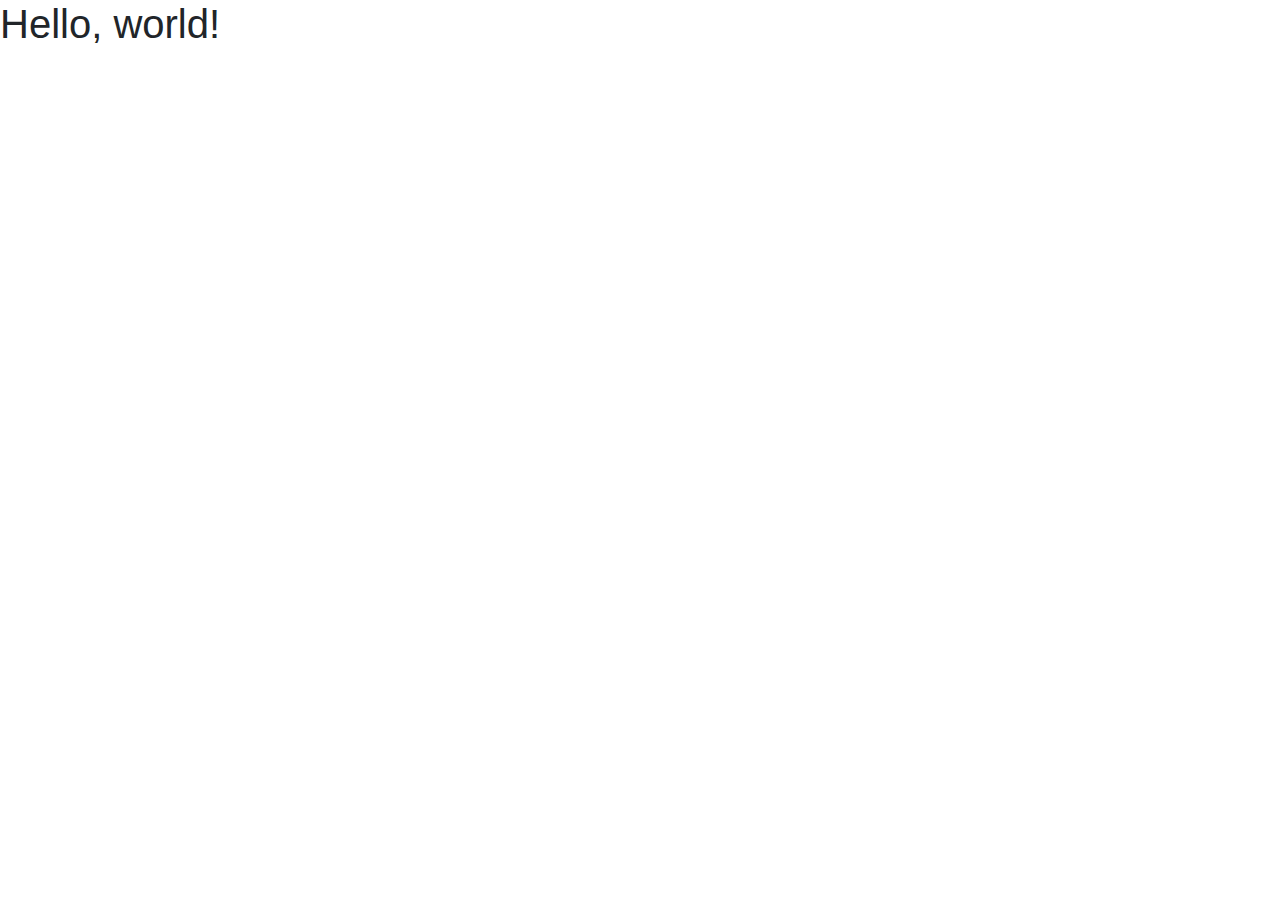
==== index.html @ cf63cec9 "first-commit. Add folders: css, images. Add file index.html" ====
<!doctype html>
<html lang="ru">
  <head>
    <!-- Required meta tags -->
    <meta charset="utf-8">
    <meta name="viewport" content="width=device-width, initial-scale=1, shrink-to-fit=no">

    <!-- Bootstrap CSS -->
    <link rel="stylesheet" href="https://stackpath.bootstrapcdn.com/bootstrap/4.3.1/css/bootstrap.min.css" integrity="sha384-ggOyR0iXCbMQv3Xipma34MD+dH/1fQ784/j6cY/iJTQUOhcWr7x9JvoRxT2MZw1T" crossorigin="anonymous">

    <title>Hello, world!</title>
  </head>
  <body>
    <h1>Hello, world!</h1>

    <!-- Optional JavaScript -->
    <!-- jQuery first, then Popper.js, then Bootstrap JS -->
    <script src="https://code.jquery.com/jquery-3.3.1.slim.min.js" integrity="sha384-q8i/X+965DzO0rT7abK41JStQIAqVgRVzpbzo5smXKp4YfRvH+8abtTE1Pi6jizo" crossorigin="anonymous"></script>
    <script src="https://cdnjs.cloudflare.com/ajax/libs/popper.js/1.14.7/umd/popper.min.js" integrity="sha384-UO2eT0CpHqdSJQ6hJty5KVphtPhzWj9WO1clHTMGa3JDZwrnQq4sF86dIHNDz0W1" crossorigin="anonymous"></script>
    <script src="https://stackpath.bootstrapcdn.com/bootstrap/4.3.1/js/bootstrap.min.js" integrity="sha384-JjSmVgyd0p3pXB1rRibZUAYoIIy6OrQ6VrjIEaFf/nJGzIxFDsf4x0xIM+B07jRM" crossorigin="anonymous"></script>
  </body>
</html>
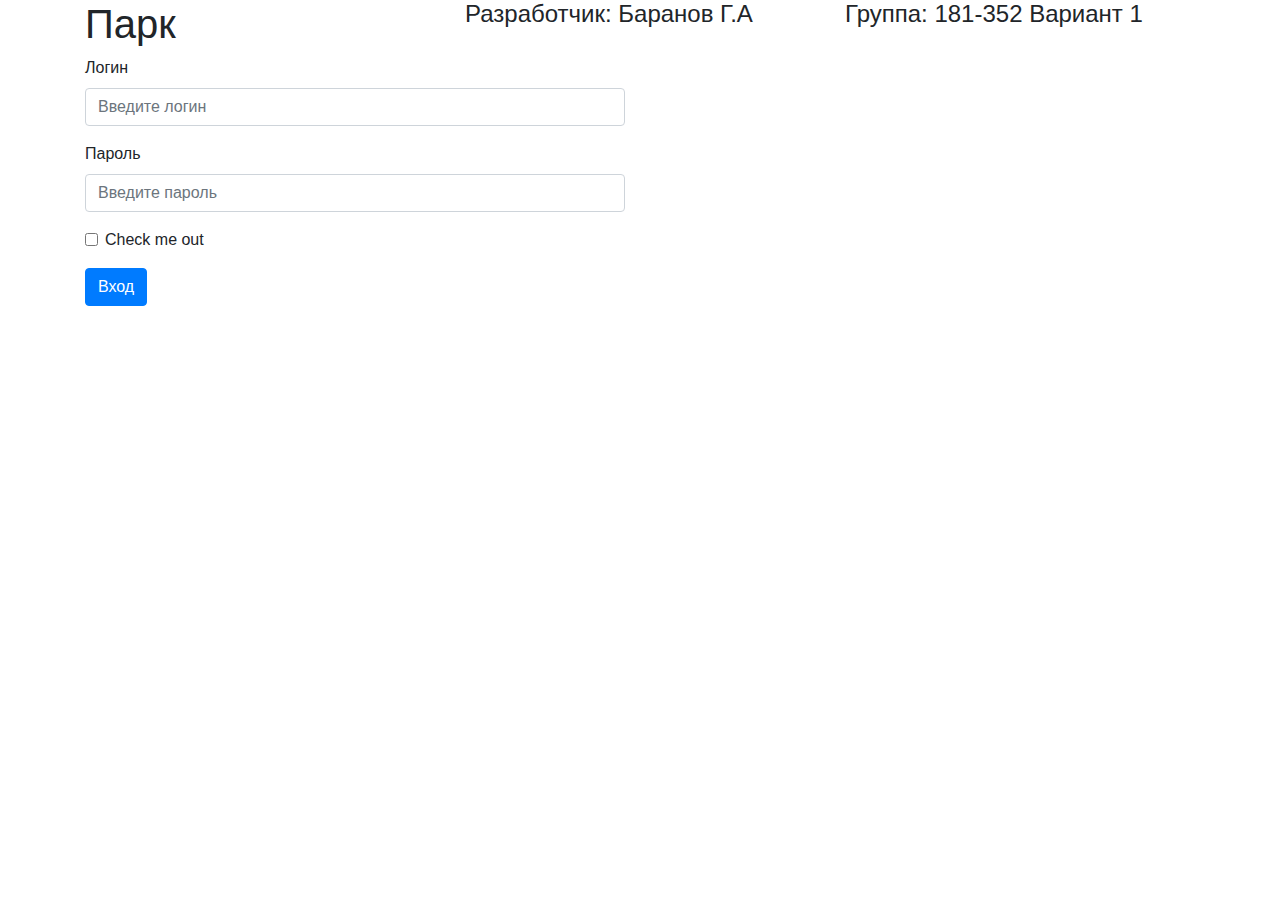
==== commit 52bce0f7: "add autorization-form" ====
--- a/index.html
+++ b/index.html
@@ -1,6 +1,7 @@
 <!doctype html>
 <html lang="ru">
-  <head>
+
+<head>
     <!-- Required meta tags -->
     <meta charset="utf-8">
     <meta name="viewport" content="width=device-width, initial-scale=1, shrink-to-fit=no">
@@ -8,15 +9,49 @@
     <!-- Bootstrap CSS -->
     <link rel="stylesheet" href="https://stackpath.bootstrapcdn.com/bootstrap/4.3.1/css/bootstrap.min.css" integrity="sha384-ggOyR0iXCbMQv3Xipma34MD+dH/1fQ784/j6cY/iJTQUOhcWr7x9JvoRxT2MZw1T" crossorigin="anonymous">
 
-    <title>Hello, world!</title>
-  </head>
-  <body>
-    <h1>Hello, world!</h1>
+    <title>Park!</title>
+</head>
+
+<body>
+    <div class="container">
+        <div class="row">
+            <h1 class="col-4">Парк</h1>
+            <h4 class="col-4">Разработчик: Баранов Г.А</h4>
+            <h4 class="col-4">Группа: 181-352 Вариант 1</h4>
+        </div>
+
+
+        <div class="row">
+
+            <form class="col-6">
+                <div class="form-group">
+                    <label for="exampleInputEmail1">Логин</label>
+                    <input type="email" class="form-control" id="exampleInputEmail1" aria-describedby="emailHelp" placeholder="Введите логин">
+                </div>
+                <div class="form-group">
+                    <label for="exampleInputPassword1">Пароль</label>
+                    <input type="password" class="form-control" id="exampleInputPassword1" placeholder="Введите пароль">
+                </div>
+                <div class="form-group form-check">
+                    <input type="checkbox" class="form-check-input" id="exampleCheck1">
+                    <label class="form-check-label" for="exampleCheck1">Check me out</label>
+                </div>
+                <button type="submit" class="btn btn-primary">Вход</button>
+            </form>
+        </div>
+
+
+    </div>
+
+
+
+
 
     <!-- Optional JavaScript -->
     <!-- jQuery first, then Popper.js, then Bootstrap JS -->
     <script src="https://code.jquery.com/jquery-3.3.1.slim.min.js" integrity="sha384-q8i/X+965DzO0rT7abK41JStQIAqVgRVzpbzo5smXKp4YfRvH+8abtTE1Pi6jizo" crossorigin="anonymous"></script>
     <script src="https://cdnjs.cloudflare.com/ajax/libs/popper.js/1.14.7/umd/popper.min.js" integrity="sha384-UO2eT0CpHqdSJQ6hJty5KVphtPhzWj9WO1clHTMGa3JDZwrnQq4sF86dIHNDz0W1" crossorigin="anonymous"></script>
     <script src="https://stackpath.bootstrapcdn.com/bootstrap/4.3.1/js/bootstrap.min.js" integrity="sha384-JjSmVgyd0p3pXB1rRibZUAYoIIy6OrQ6VrjIEaFf/nJGzIxFDsf4x0xIM+B07jRM" crossorigin="anonymous"></script>
-  </body>
-</html>+</body>
+
+</html>
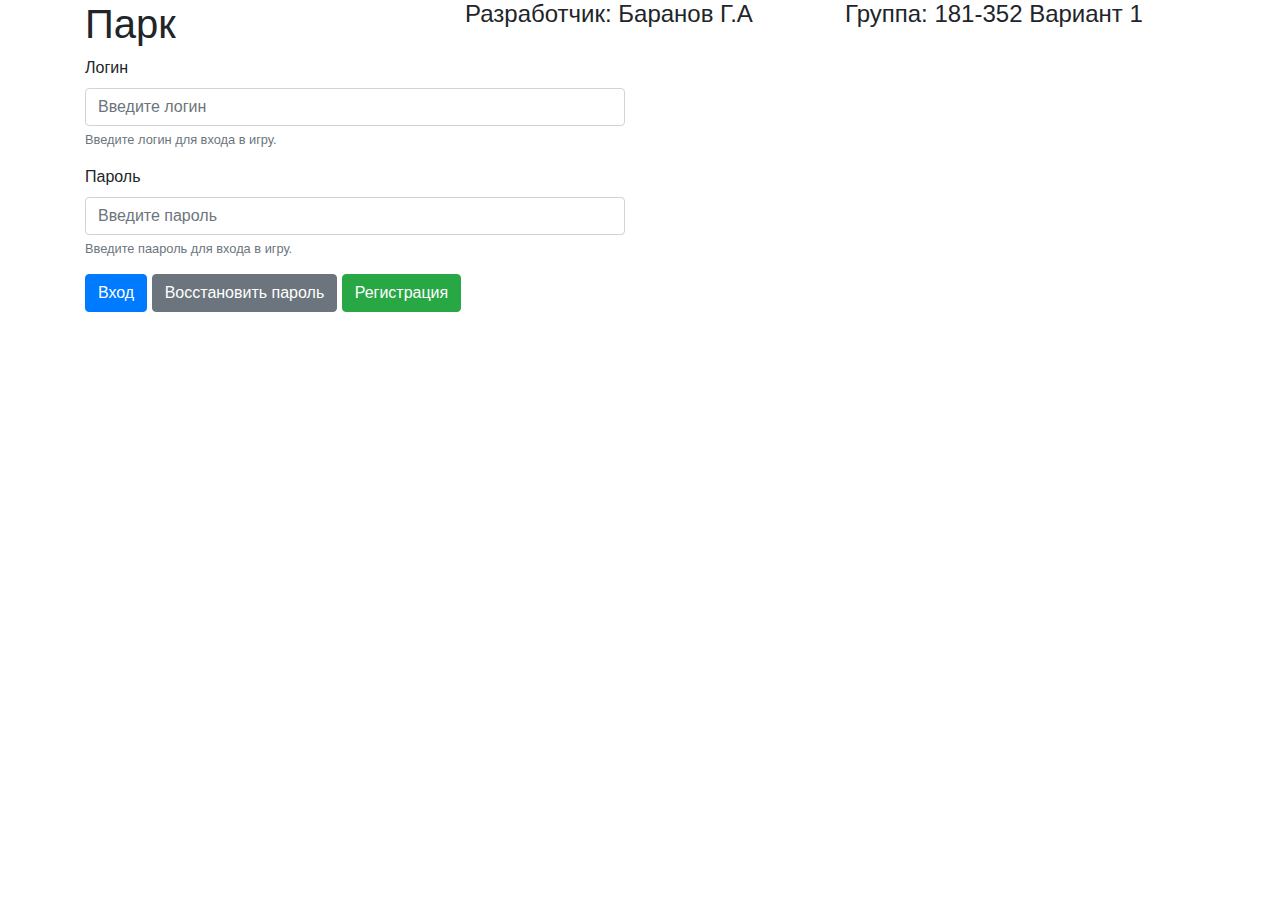
==== commit 0d3e9d07: "add registration file" ====
--- a/index.html
+++ b/index.html
@@ -27,16 +27,18 @@
                 <div class="form-group">
                     <label for="exampleInputEmail1">Логин</label>
                     <input type="email" class="form-control" id="exampleInputEmail1" aria-describedby="emailHelp" placeholder="Введите логин">
+                    <small id="emailHelp" class="form-text text-muted">Введите логин для входа в игру.</small>
                 </div>
                 <div class="form-group">
                     <label for="exampleInputPassword1">Пароль</label>
                     <input type="password" class="form-control" id="exampleInputPassword1" placeholder="Введите пароль">
-                </div>
-                <div class="form-group form-check">
-                    <input type="checkbox" class="form-check-input" id="exampleCheck1">
-                    <label class="form-check-label" for="exampleCheck1">Check me out</label>
+                    <small id="passHelp" class="form-text text-muted">Введите паароль для входа в игру.</small>
                 </div>
                 <button type="submit" class="btn btn-primary">Вход</button>
+                <button type="submit" class="btn btn-secondary">Восстановить пароль</button>
+                <a target="_blank" class="btn btn-success" href="#" role="button">Регистрация</a>
+
+                
             </form>
         </div>
 
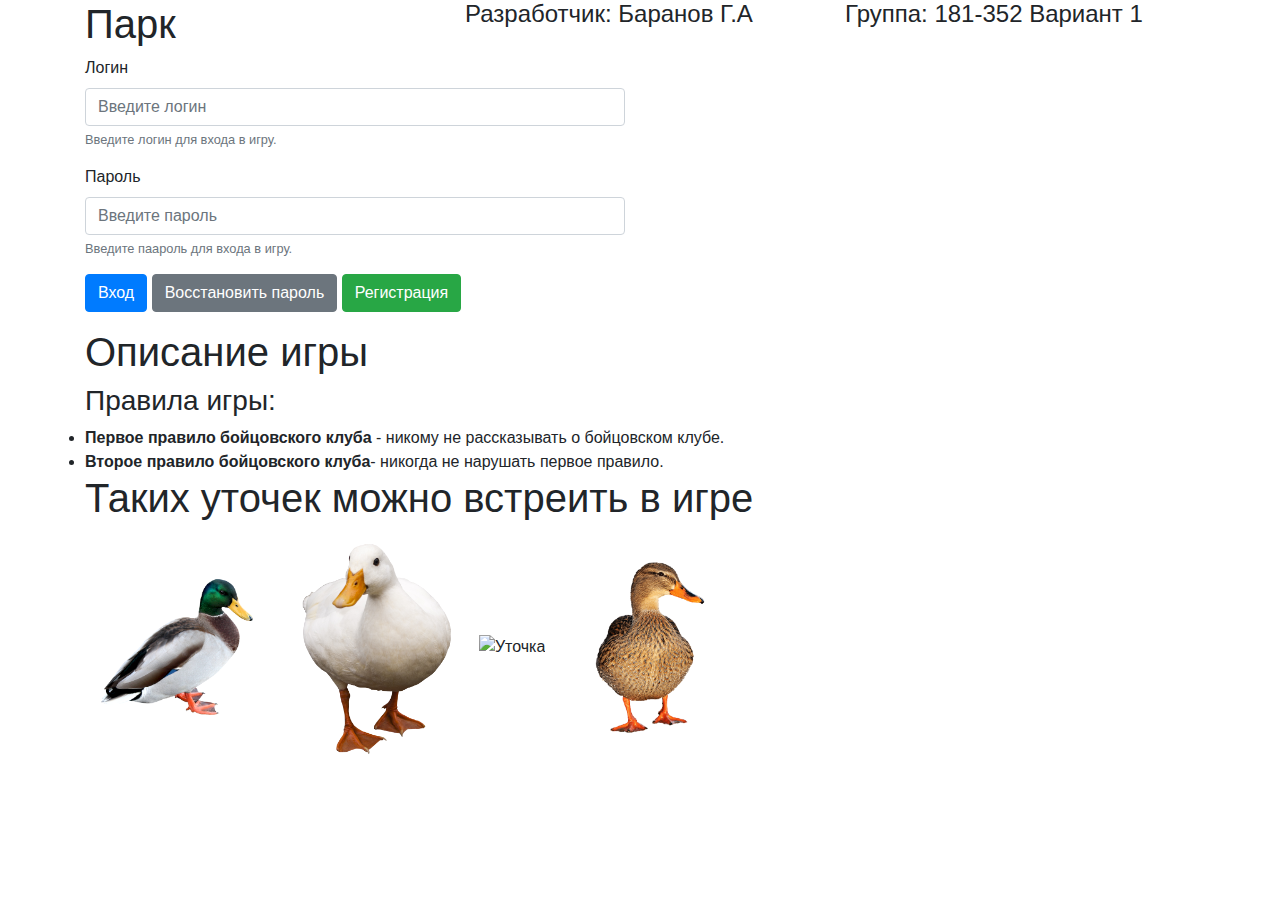
==== commit 6d2eded7: "Add description and images" ====
--- a/index.html
+++ b/index.html
@@ -8,12 +8,13 @@
 
     <!-- Bootstrap CSS -->
     <link rel="stylesheet" href="https://stackpath.bootstrapcdn.com/bootstrap/4.3.1/css/bootstrap.min.css" integrity="sha384-ggOyR0iXCbMQv3Xipma34MD+dH/1fQ784/j6cY/iJTQUOhcWr7x9JvoRxT2MZw1T" crossorigin="anonymous">
-
+    <link rel="stylesheet" href="css/style.css">
+    
     <title>Park!</title>
 </head>
 
 <body>
-    <div class="container">
+    <div class="container" id="cont-reg">
         <div class="row">
             <h1 class="col-4">Парк</h1>
             <h4 class="col-4">Разработчик: Баранов Г.А</h4>
@@ -36,12 +37,31 @@
                 </div>
                 <button type="submit" class="btn btn-primary">Вход</button>
                 <button type="submit" class="btn btn-secondary">Восстановить пароль</button>
-                <a target="_blank" class="btn btn-success" href="#" role="button">Регистрация</a>
+                <a target="_blank" class="btn btn-success" href="reg.html" role="button">Регистрация</a>
 
                 
             </form>
         </div>
 
+    
+    <div class="row"></div>
+    <h1 class="mt-3">Описание игры</h1>
+    <h3>Правила игры:</h3>
+    <li><b>Первое правило бойцовского клуба</b> - никому не рассказывать о бойцовском клубе.</li>
+    <li><b>Второе правило бойцовского клуба</b>- никогда не нарушать первое правило.</li>
+    <h1>Таких уточек можно встреить в игре</h1>
+    <img  width="200"  src="images/Duck.png" alt="Уточка" class="col-2 img-fluid images-ducks">
+    <img  width="200"  src="images/Duck-2.png" alt="Уточка" class="col-2img-fluid images-ducks">
+    <img  width="200"  src="images/Duck-3.png" alt="Уточка" class="col-2img-fluid images-ducks">
+    <img  width="200"  src="images/Duck-4.png" alt="Уточка" class="col-2img-fluid images-ducks">
+<!--    <img  width="200"  src="images/Duck-5.png" alt="Уточка" class="img-fluid images-ducks">-->
+    
+    
+    
+    
+    
+    
+    
 
     </div>
 
--- a/css/style.css
+++ b/css/style.css
@@ -0,0 +1,5 @@
+/*
+.images-ducks
+{
+    height: 200;
+}*/
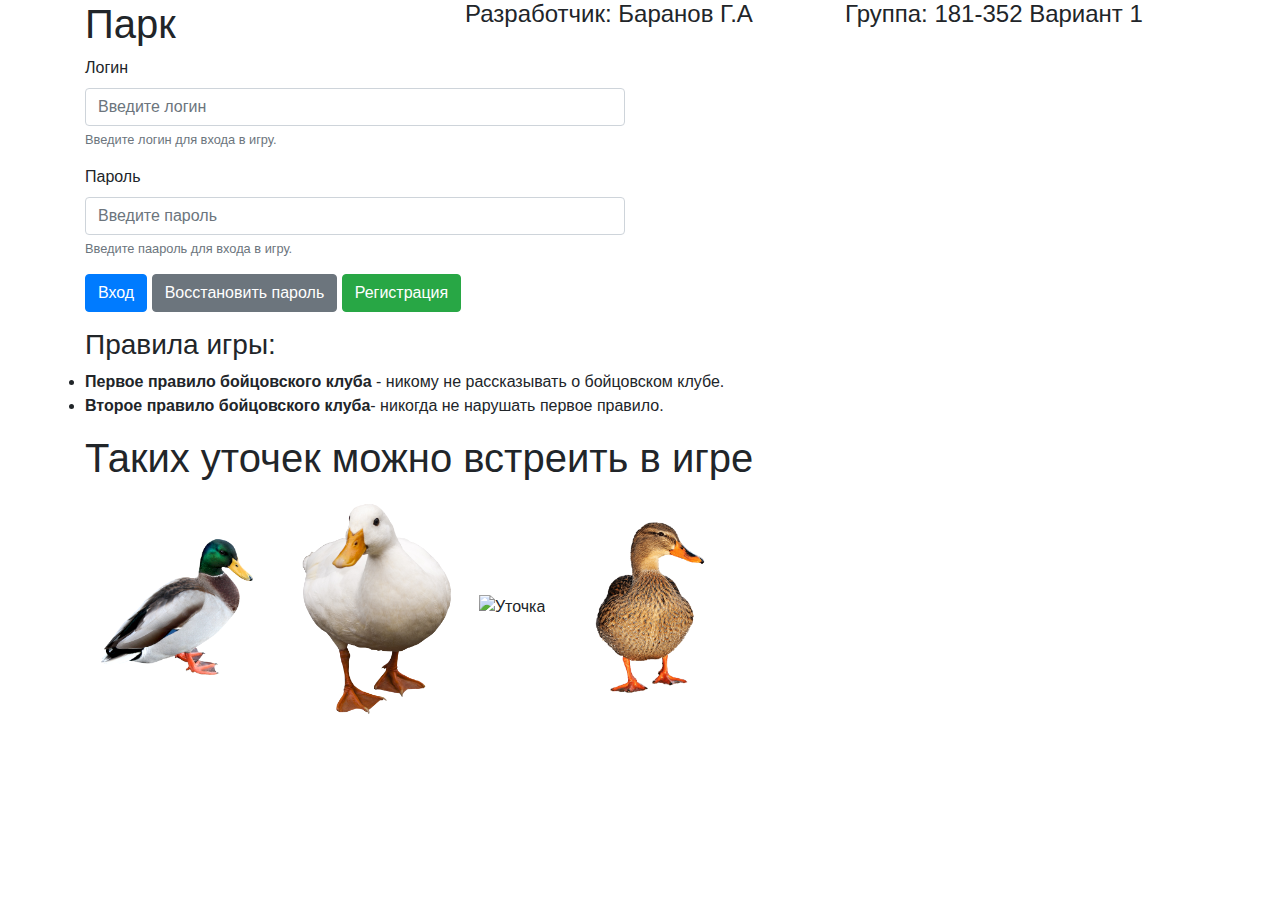
==== commit a0dc08ae: "create file game.html" ====
--- a/index.html
+++ b/index.html
@@ -42,14 +42,29 @@
                 
             </form>
         </div>
+        
+<!--
+        <script>
+        
+            function test()
+            {
+                console.log("dsfsdf");
+                var rules = document.getElementById("rules1")
+                console.log(rules);
+                //rules.setAttribute("style", "color:red; border: 1px solid blue;");
+                rules.style.cssText = "color: blue; border: 1px solid black"; 
+            }
+            
+            
+        </script>
+-->
 
     
     <div class="row"></div>
-    <h1 class="mt-3">Описание игры</h1>
-    <h3>Правила игры:</h3>
+    <h3 class="mt-3">Правила игры:</h3>
     <li><b>Первое правило бойцовского клуба</b> - никому не рассказывать о бойцовском клубе.</li>
-    <li><b>Второе правило бойцовского клуба</b>- никогда не нарушать первое правило.</li>
-    <h1>Таких уточек можно встреить в игре</h1>
+    <li ><b>Второе правило бойцовского клуба</b>- никогда не нарушать первое правило.</li>
+    <h1 class="mt-3">Таких уточек можно встреить в игре</h1>
     <img  width="200"  src="images/Duck.png" alt="Уточка" class="col-2 img-fluid images-ducks">
     <img  width="200"  src="images/Duck-2.png" alt="Уточка" class="col-2img-fluid images-ducks">
     <img  width="200"  src="images/Duck-3.png" alt="Уточка" class="col-2img-fluid images-ducks">
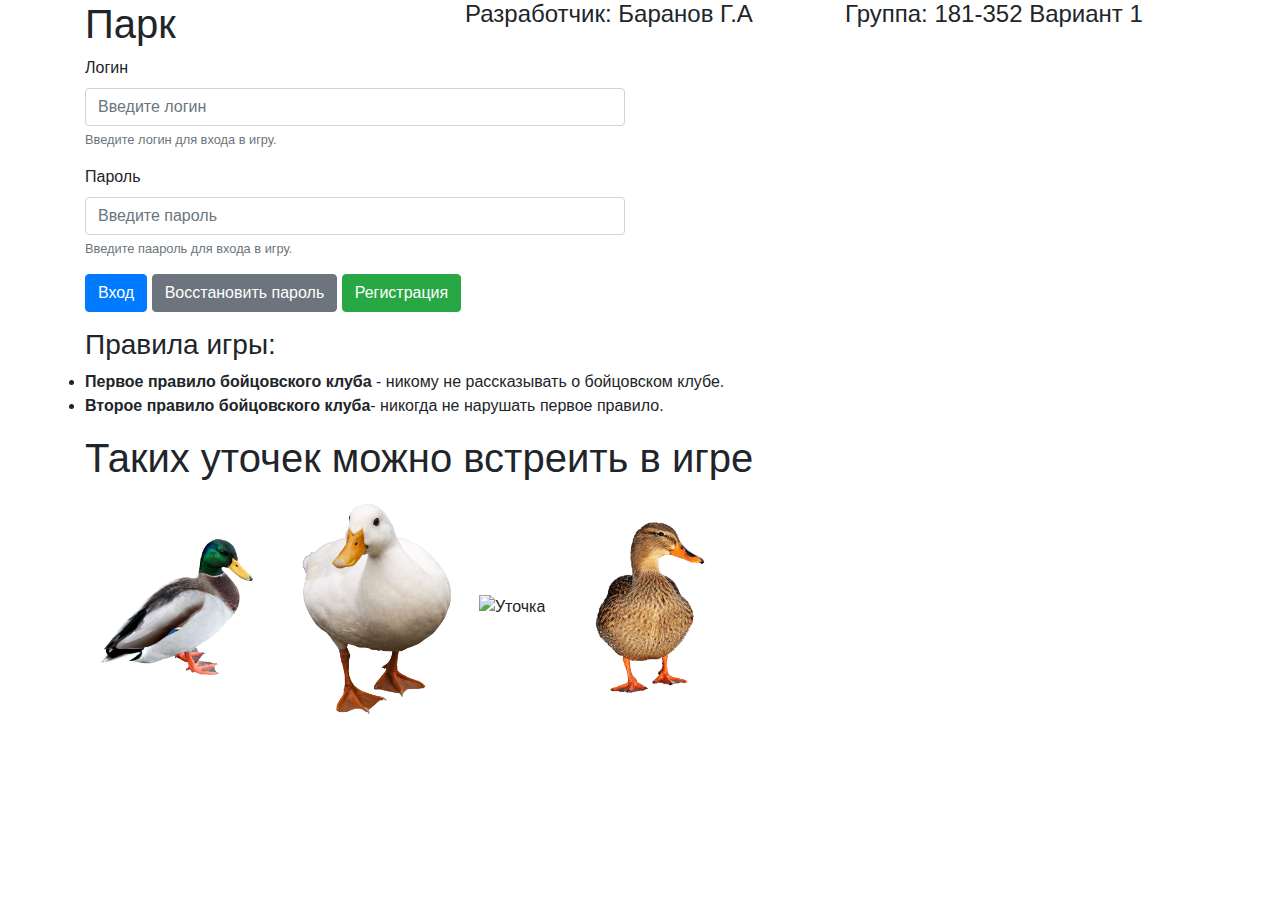
==== commit 029d380d: "add game-menu" ====
--- a/index.html
+++ b/index.html
@@ -35,7 +35,7 @@
                     <input type="password" class="form-control" id="exampleInputPassword1" placeholder="Введите пароль">
                     <small id="passHelp" class="form-text text-muted">Введите паароль для входа в игру.</small>
                 </div>
-                <button type="submit" class="btn btn-primary">Вход</button>
+                <a target="_blank" class="btn btn-primary" href="game.html" role="button">Вход</a>
                 <button type="submit" class="btn btn-secondary">Восстановить пароль</button>
                 <a target="_blank" class="btn btn-success" href="reg.html" role="button">Регистрация</a>
 
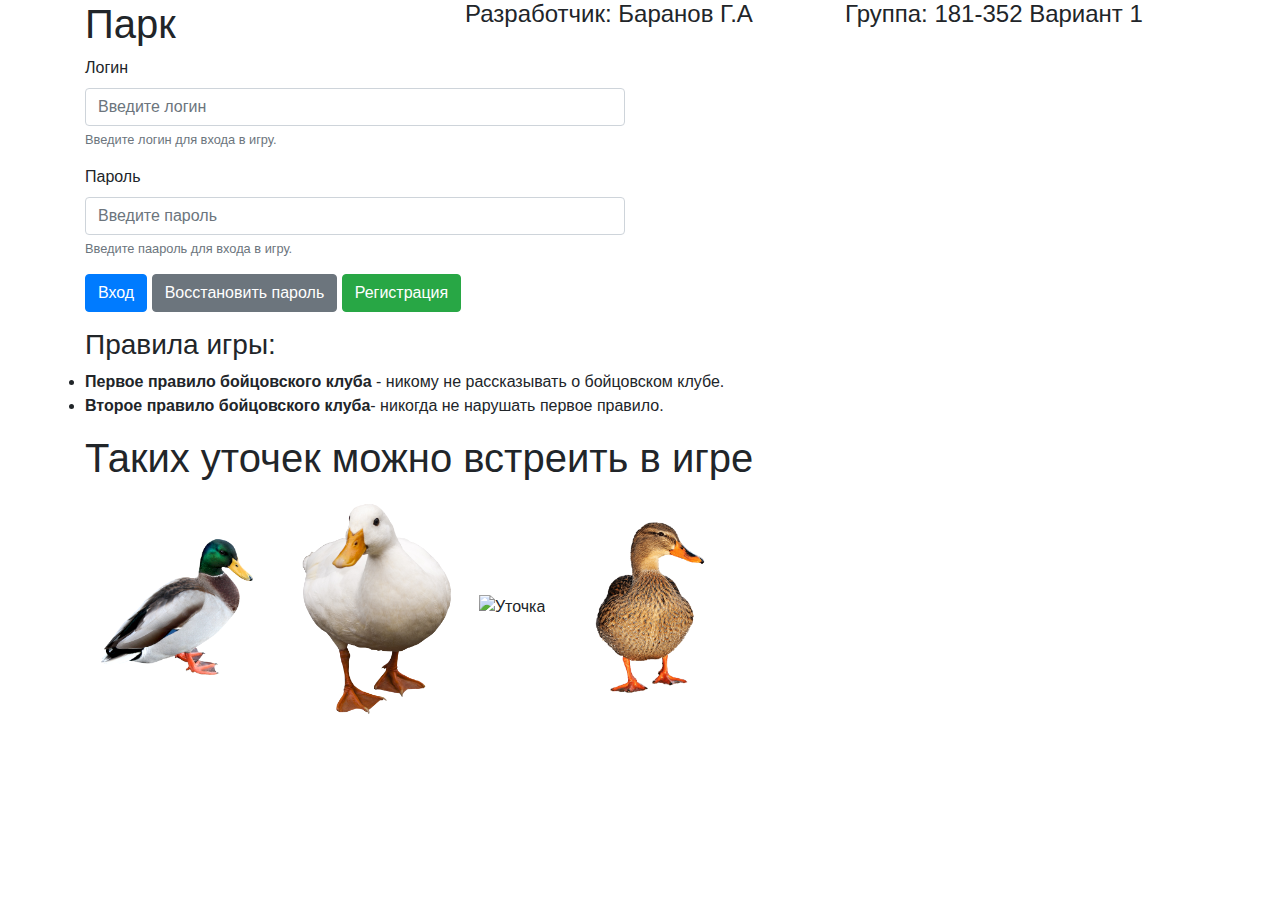
==== commit 8f98f35c: "add images on game.html" ====
--- a/index.html
+++ b/index.html
@@ -20,6 +20,28 @@
             <h4 class="col-4">Разработчик: Баранов Г.А</h4>
             <h4 class="col-4">Группа: 181-352 Вариант 1</h4>
         </div>
+        
+        
+        <script>
+        
+            function autoriz()
+            {
+                var login = document.getElementById("log").value;
+                var pass = document.getElementById("pass").value;
+                
+                if((login != " ")  &&  (pass!= " "))
+                    {
+                        window.open("game.html", "_self");
+                    }
+                else
+                    {
+                        alert("Вы не ввели логин или пароль");
+                    }
+                
+                
+            }
+        
+        </script>
 
 
         <div class="row">
@@ -27,15 +49,16 @@
             <form class="col-6">
                 <div class="form-group">
                     <label for="exampleInputEmail1">Логин</label>
-                    <input type="email" class="form-control" id="exampleInputEmail1" aria-describedby="emailHelp" placeholder="Введите логин">
+                    <input id="log" type="email" class="form-control" id="exampleInputEmail1" aria-describedby="emailHelp" placeholder="Введите логин">
                     <small id="emailHelp" class="form-text text-muted">Введите логин для входа в игру.</small>
                 </div>
                 <div class="form-group">
                     <label for="exampleInputPassword1">Пароль</label>
-                    <input type="password" class="form-control" id="exampleInputPassword1" placeholder="Введите пароль">
+                    <input id="pass" type="password" class="form-control" id="exampleInputPassword1" placeholder="Введите пароль">
                     <small id="passHelp" class="form-text text-muted">Введите паароль для входа в игру.</small>
                 </div>
-                <a target="_blank" class="btn btn-primary" href="game.html" role="button">Вход</a>
+<!--                <a target="_blank" class="btn btn-primary" href="game.html" role="button">Вход</a>-->
+                   <button type="submit" class="btn btn-primary" onclick="autoriz()">Вход</button>
                 <button type="submit" class="btn btn-secondary">Восстановить пароль</button>
                 <a target="_blank" class="btn btn-success" href="reg.html" role="button">Регистрация</a>
 
@@ -43,21 +66,7 @@
             </form>
         </div>
         
-<!--
-        <script>
-        
-            function test()
-            {
-                console.log("dsfsdf");
-                var rules = document.getElementById("rules1")
-                console.log(rules);
-                //rules.setAttribute("style", "color:red; border: 1px solid blue;");
-                rules.style.cssText = "color: blue; border: 1px solid black"; 
-            }
-            
-            
-        </script>
--->
+
 
     
     <div class="row"></div>
@@ -65,7 +74,7 @@
     <li><b>Первое правило бойцовского клуба</b> - никому не рассказывать о бойцовском клубе.</li>
     <li ><b>Второе правило бойцовского клуба</b>- никогда не нарушать первое правило.</li>
     <h1 class="mt-3">Таких уточек можно встреить в игре</h1>
-    <img  width="200"  src="images/Duck.png" alt="Уточка" class="col-2 img-fluid images-ducks">
+    <img  width="200"  src="images/Duck.png" alt="Уточка" class="col-2 img-fluid images-ducks ">
     <img  width="200"  src="images/Duck-2.png" alt="Уточка" class="col-2img-fluid images-ducks">
     <img  width="200"  src="images/Duck-3.png" alt="Уточка" class="col-2img-fluid images-ducks">
     <img  width="200"  src="images/Duck-4.png" alt="Уточка" class="col-2img-fluid images-ducks">
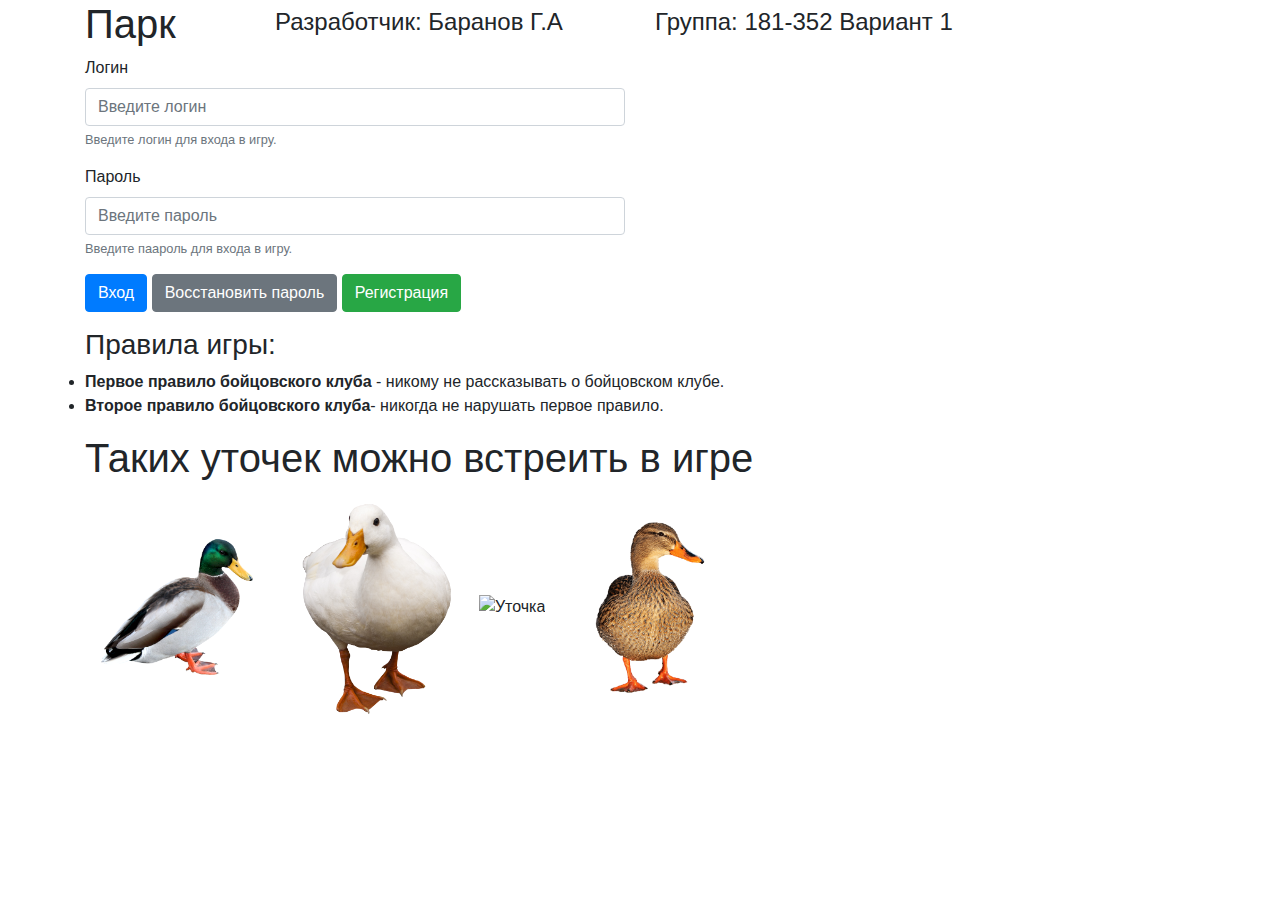
==== commit 9a896600: "commit before push on remote repo" ====
--- a/index.html
+++ b/index.html
@@ -16,9 +16,9 @@
 <body>
     <div class="container" id="cont-reg">
         <div class="row">
-            <h1 class="col-4">Парк</h1>
-            <h4 class="col-4">Разработчик: Баранов Г.А</h4>
-            <h4 class="col-4">Группа: 181-352 Вариант 1</h4>
+            <h1 class="col-2">Парк</h1>
+            <h4 class="col-4 mt-2">Разработчик: Баранов Г.А</h4>
+            <h4 class="col-4 mt-2">Группа: 181-352 Вариант 1</h4>
         </div>
         
         
